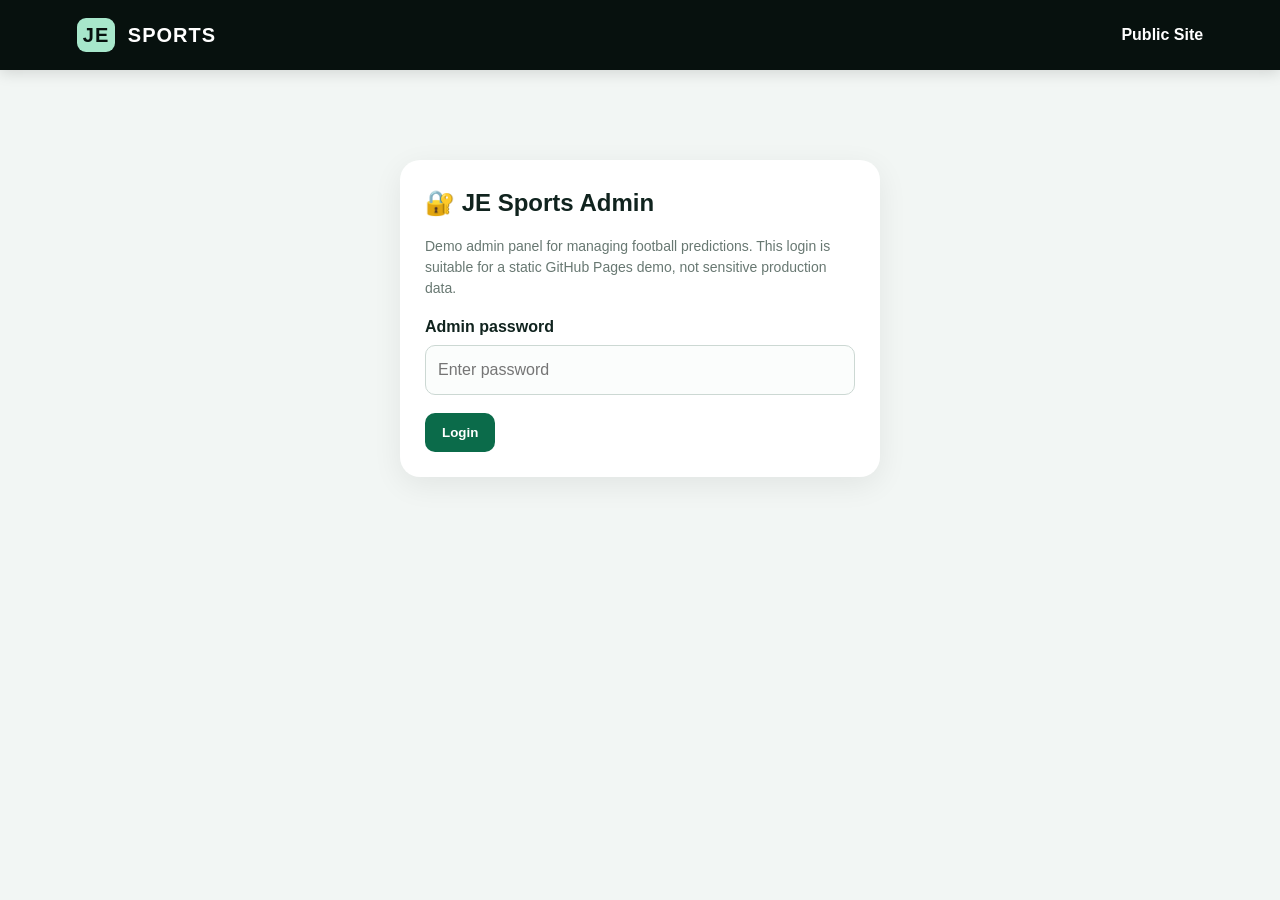
==== admin.html @ 59e1501a "Add files via upload" ====
<!DOCTYPE html>
<html lang="en">
<head>
<meta charset="UTF-8"><meta name="viewport" content="width=device-width,initial-scale=1.0">
<title>JE Sports | Admin</title><link rel="stylesheet" href="style.css">
</head>
<body>
<header class="topbar"><div class="brand"><span>JE</span> SPORTS</div><nav><a href="index.html">Public Site</a></nav></header>
<main class="admin-shell">
<section id="loginBox" class="admin-card login">
<h2>🔐 JE Sports Admin</h2>
<p class="muted">Demo admin panel for managing football predictions. This login is suitable for a static GitHub Pages demo, not sensitive production data.</p>
<div class="field" style="margin-top:16px"><label>Admin password</label><input id="password" type="password" placeholder="Enter password"></div>
<div class="actions"><button class="button save" onclick="login()">Login</button></div>
<p id="loginStatus" class="muted"></p>
</section>

<section id="dashboard" hidden>
<div class="admin-card">
<h2>Prediction Manager</h2>
<p class="muted">Add predictions that will appear on the public JE Sports page in this same browser.</p>
<form id="predictionForm">
<input id="editId" type="hidden">
<div class="form-grid">
<div class="field"><label>League</label><select id="league"><option>Premier League</option><option>La Liga</option><option>Serie A</option><option>Bundesliga</option><option>Ligue 1</option><option>Champions League</option><option>Other</option></select></div>
<div class="field"><label>Confidence (%)</label><input id="confidence" type="number" min="1" max="99" required></div>
<div class="field"><label>Home team</label><input id="home" required></div>
<div class="field"><label>Away team</label><input id="away" required></div>
<div class="field"><label>Prediction</label><input id="pick" placeholder="Example: Home win" required></div>
<div class="field"><label>Markets / tags</label><input id="markets" placeholder="Example: 1, Over 1.5, BTTS"></div>
<div class="field full"><label>Match analysis</label><textarea id="analysis" placeholder="Short explanation for your prediction"></textarea></div>
</div>
<div class="actions"><button class="button save" type="submit">Save prediction</button><button class="button secondary" type="button" onclick="resetForm()">Clear</button><button class="button secondary" type="button" onclick="logout()">Logout</button></div>
<p id="saveStatus" class="status" hidden></p>
</form>
</div>

<div class="admin-card">
<h2>Published predictions</h2>
<div class="table-wrap"><table class="admin-table"><thead><tr><th>Match</th><th>Pick</th><th>Confidence</th><th>ID</th><th>Actions</th></tr></thead><tbody id="predictionTable"></tbody></table></div>
</div>

<div class="admin-card">
<h2>🆔 Prediction IDs</h2>
<p class="muted">These are internal/content IDs for sharing an analysis post. They are not betting or wagering codes.</p>
</div>
</section>
</main>
<script src="admin.js"></script>
</body>
</html>
---- style.css ----
*{box-sizing:border-box;margin:0;padding:0}body{font-family:Arial,sans-serif;background:#f2f6f4;color:#10231e;line-height:1.5}.topbar{position:sticky;top:0;z-index:10;background:#07110e;color:#fff;display:flex;align-items:center;justify-content:space-between;padding:18px 6%;box-shadow:0 3px 14px #0002}.brand{font-weight:800;letter-spacing:1px;font-size:20px}.brand span{display:inline-grid;place-items:center;background:#a7e7cb;color:#07110e;border-radius:9px;padding:2px 6px;margin-right:6px}.topbar nav{display:flex;gap:22px}.topbar a{color:#fff;text-decoration:none;font-weight:600}.admin-link{border:1px solid #9edfc4;padding:7px 12px;border-radius:9px}.menu{display:none;background:none;border:0;color:#fff;font-size:26px}.hero{max-width:1100px;margin:auto;padding:80px 6%;display:flex;align-items:center;justify-content:space-between}.eyebrow{font-size:13px;letter-spacing:2px;font-weight:800;color:#568a78;margin-bottom:10px}.hero h1{font-size:clamp(42px,8vw,78px);line-height:1.02}.hero h1 strong{color:#23845f}.hero-text{max-width:600px;margin:22px 0;font-size:18px;color:#597068}.hero-ball{font-size:150px}.hero-buttons{display:flex;gap:12px;flex-wrap:wrap}.btn{display:inline-block;text-decoration:none;padding:13px 20px;border-radius:12px;font-weight:800}.primary{background:#0b6b4a;color:white}.ghost{border:2px solid #0b6b4a;color:#0b6b4a}.ticker{background:#dff4eb;padding:12px 6%;display:flex;justify-content:space-between;gap:15px;font-size:14px}.section{max-width:1100px;margin:auto;padding:65px 6%}.section.dark{background:#07110e;color:#fff;max-width:none}.section-head{display:flex;justify-content:space-between;align-items:end;margin-bottom:25px}.section h2{font-size:36px}.date{color:#678076}.cards{display:grid;grid-template-columns:repeat(3,1fr);gap:20px}.match-card{background:#fff;border-radius:22px;padding:26px;box-shadow:0 8px 30px #0a3b2812}.league{color:#668077;margin-bottom:28px}.teams{display:flex;justify-content:space-between;gap:10px;align-items:center;font-size:21px}.teams span{color:#899791;font-size:14px}.pick{background:#e5f6ee;border-radius:18px;padding:18px;margin:24px 0}.pick small{display:block;color:#578474;margin-bottom:5px}.pick strong{display:block;font-size:22px}.pick em{display:block;font-style:normal;color:#5f8276;margin-top:6px}.markets{display:flex;gap:8px;flex-wrap:wrap}.markets span{background:#edf2f0;padding:7px 12px;border-radius:10px;font-size:13px}.empty{background:#fff;padding:25px;border-radius:16px;color:#65746f}.league-grid{display:grid;grid-template-columns:repeat(3,1fr);gap:15px;margin-top:25px}.league-grid div{background:#fff;padding:20px;border-radius:15px;box-shadow:0 5px 18px #0000000a}.news-grid{display:grid;grid-template-columns:1fr 1fr;gap:20px;margin-top:25px}.news-grid article{background:#fff;padding:25px;border-radius:18px}.news-grid span{font-size:12px;font-weight:800;color:#568a78}.news-grid h3{margin:8px 0}.news-grid p{color:#62726c}footer{background:#07110e;color:#c8d8d2;padding:35px 6%;text-align:center}footer p{margin:8px 0}.admin-shell{max-width:1000px;margin:auto;padding:40px 6%}.admin-card{background:#fff;border-radius:20px;padding:25px;box-shadow:0 8px 30px #00000012;margin-bottom:20px}.admin-card h2{margin-bottom:15px}.form-grid{display:grid;grid-template-columns:1fr 1fr;gap:14px}.field{display:flex;flex-direction:column;gap:6px}.field.full{grid-column:1/-1}.field label{font-weight:700}.field input,.field select,.field textarea{font:inherit;border:1px solid #ccd8d3;border-radius:10px;padding:12px;background:#fbfdfc}.field textarea{min-height:90px;resize:vertical}.actions{display:flex;gap:10px;flex-wrap:wrap;margin-top:18px}.button{border:0;border-radius:10px;padding:12px 17px;font-weight:800;cursor:pointer}.save{background:#0b6b4a;color:#fff}.secondary{background:#e8efec;color:#15352b}.danger{background:#f3d8d8;color:#8a1f1f}.status{padding:10px;border-radius:10px;background:#e8f7ef;color:#1f6b4d;margin-top:12px}.login{max-width:480px;margin:50px auto}.muted{color:#687872;font-size:14px}.table-wrap{overflow:auto}.admin-table{width:100%;border-collapse:collapse}.admin-table th,.admin-table td{padding:12px;border-bottom:1px solid #e5ece9;text-align:left}.admin-table button{margin-right:5px}.id-badge{font-family:monospace;background:#edf2f0;padding:4px 7px;border-radius:6px}@media(max-width:760px){.topbar nav{display:none;position:absolute;top:66px;left:0;right:0;background:#07110e;padding:18px 6%;flex-direction:column}.topbar nav.open{display:flex}.menu{display:block}.hero{padding-top:55px}.hero-ball{font-size:90px}.cards,.league-grid,.news-grid,.form-grid{grid-template-columns:1fr}.section-head{align-items:start;flex-direction:column;gap:8px}.field.full{grid-column:auto}}
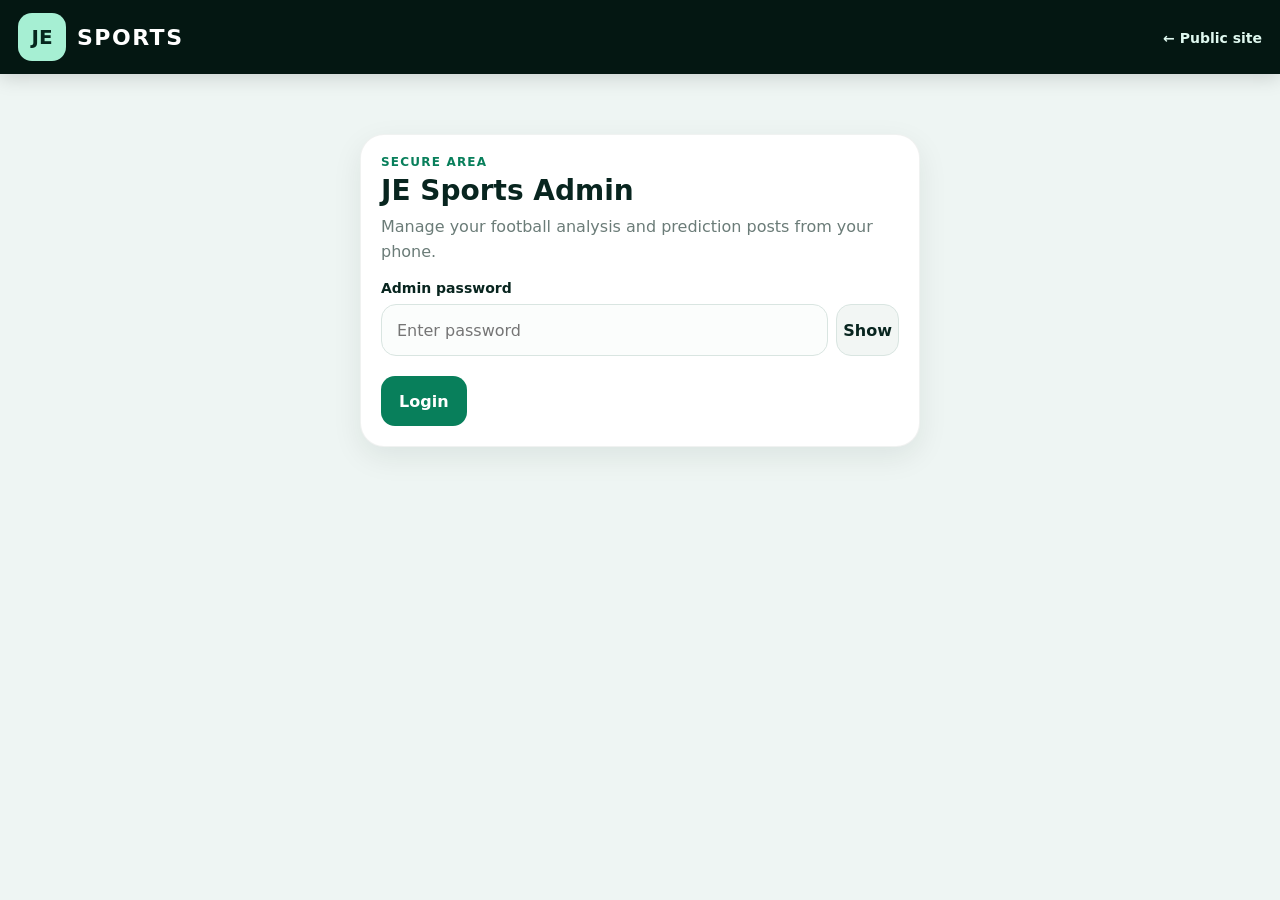
==== commit 6178dfd2: "Add files via upload" ====
--- a/admin.html
+++ b/admin.html
@@ -1,51 +1,128 @@
 <!DOCTYPE html>
 <html lang="en">
 <head>
-<meta charset="UTF-8"><meta name="viewport" content="width=device-width,initial-scale=1.0">
-<title>JE Sports | Admin</title><link rel="stylesheet" href="style.css">
+<meta charset="UTF-8">
+<meta name="viewport" content="width=device-width, initial-scale=1, viewport-fit=cover">
+<meta name="theme-color" content="#041712">
+<title>JE Sports | Admin</title>
+<link rel="stylesheet" href="style.css?v=3">
 </head>
 <body>
-<header class="topbar"><div class="brand"><span>JE</span> SPORTS</div><nav><a href="index.html">Public Site</a></nav></header>
+<header class="topbar">
+  <div class="brand"><span>JE</span> SPORTS</div>
+  <nav><a href="index.html">← Public site</a></nav>
+</header>
+
 <main class="admin-shell">
-<section id="loginBox" class="admin-card login">
-<h2>🔐 JE Sports Admin</h2>
-<p class="muted">Demo admin panel for managing football predictions. This login is suitable for a static GitHub Pages demo, not sensitive production data.</p>
-<div class="field" style="margin-top:16px"><label>Admin password</label><input id="password" type="password" placeholder="Enter password"></div>
-<div class="actions"><button class="button save" onclick="login()">Login</button></div>
-<p id="loginStatus" class="muted"></p>
-</section>
+  <section id="loginBox" class="admin-card login">
+    <p class="eyebrow">SECURE AREA</p>
+    <h2>JE Sports Admin</h2>
+    <p class="muted">Manage your football analysis and prediction posts from your phone.</p>
+    <div class="field">
+      <label for="password">Admin password</label>
+      <div class="password-row">
+        <input id="password" type="password" placeholder="Enter password" autocomplete="off">
+        <button class="icon-btn" type="button" id="togglePassword" aria-label="Show password">Show</button>
+      </div>
+    </div>
+    <div class="actions">
+      <button class="button save" type="button" id="loginButton">Login</button>
+    </div>
+    <p id="loginStatus" class="status hidden"></p>
+  </section>
 
-<section id="dashboard" hidden>
-<div class="admin-card">
-<h2>Prediction Manager</h2>
-<p class="muted">Add predictions that will appear on the public JE Sports page in this same browser.</p>
-<form id="predictionForm">
-<input id="editId" type="hidden">
-<div class="form-grid">
-<div class="field"><label>League</label><select id="league"><option>Premier League</option><option>La Liga</option><option>Serie A</option><option>Bundesliga</option><option>Ligue 1</option><option>Champions League</option><option>Other</option></select></div>
-<div class="field"><label>Confidence (%)</label><input id="confidence" type="number" min="1" max="99" required></div>
-<div class="field"><label>Home team</label><input id="home" required></div>
-<div class="field"><label>Away team</label><input id="away" required></div>
-<div class="field"><label>Prediction</label><input id="pick" placeholder="Example: Home win" required></div>
-<div class="field"><label>Markets / tags</label><input id="markets" placeholder="Example: 1, Over 1.5, BTTS"></div>
-<div class="field full"><label>Match analysis</label><textarea id="analysis" placeholder="Short explanation for your prediction"></textarea></div>
-</div>
-<div class="actions"><button class="button save" type="submit">Save prediction</button><button class="button secondary" type="button" onclick="resetForm()">Clear</button><button class="button secondary" type="button" onclick="logout()">Logout</button></div>
-<p id="saveStatus" class="status" hidden></p>
-</form>
-</div>
+  <section id="dashboard" hidden>
+    <div class="admin-card">
+      <div class="section-title">
+        <div>
+          <p class="eyebrow">DASHBOARD</p>
+          <h2 id="formTitle">Add prediction</h2>
+          <p class="muted">Fill in the match details, then tap Save prediction.</p>
+        </div>
+      </div>
 
-<div class="admin-card">
-<h2>Published predictions</h2>
-<div class="table-wrap"><table class="admin-table"><thead><tr><th>Match</th><th>Pick</th><th>Confidence</th><th>ID</th><th>Actions</th></tr></thead><tbody id="predictionTable"></tbody></table></div>
-</div>
+      <div class="stats">
+        <div class="stat"><strong id="totalCount">0</strong><span>Total posts</span></div>
+        <div class="stat"><strong id="leagueCount">0</strong><span>Leagues</span></div>
+        <div class="stat"><strong id="avgConfidence">0%</strong><span>Avg. confidence</span></div>
+      </div>
 
-<div class="admin-card">
-<h2>🆔 Prediction IDs</h2>
-<p class="muted">These are internal/content IDs for sharing an analysis post. They are not betting or wagering codes.</p>
-</div>
-</section>
+      <form id="predictionForm">
+        <input id="editId" type="hidden">
+
+        <div class="form-grid">
+          <div class="field">
+            <label for="league">League</label>
+            <select id="league">
+              <option>Premier League</option><option>La Liga</option><option>Serie A</option>
+              <option>Bundesliga</option><option>Ligue 1</option><option>Champions League</option><option>Other</option>
+            </select>
+          </div>
+
+          <div class="field">
+            <label for="confidence">Confidence (%)</label>
+            <input id="confidence" type="number" min="1" max="99" inputmode="numeric" placeholder="e.g. 78" required>
+          </div>
+
+          <div class="field">
+            <label for="home">Home team</label>
+            <input id="home" autocomplete="off" placeholder="e.g. Arsenal" required>
+          </div>
+
+          <div class="field">
+            <label for="away">Away team</label>
+            <input id="away" autocomplete="off" placeholder="e.g. Newcastle" required>
+          </div>
+
+          <div class="field">
+            <label for="pick">Prediction</label>
+            <input id="pick" autocomplete="off" placeholder="e.g. Home win" required>
+          </div>
+
+          <div class="field">
+            <label for="markets">Markets / tags</label>
+            <input id="markets" autocomplete="off" placeholder="e.g. Match result, goals">
+          </div>
+
+          <div class="field full">
+            <label for="analysis">Match analysis</label>
+            <textarea id="analysis" placeholder="Write a short reason for your football prediction..."></textarea>
+          </div>
+        </div>
+
+        <div class="actions">
+          <button class="button save" id="saveButton" type="submit">Save prediction</button>
+          <button class="button secondary" type="button" id="clearButton">Clear</button>
+          <button class="button secondary" type="button" id="logoutButton">Logout</button>
+        </div>
+        <p id="saveStatus" class="status hidden"></p>
+      </form>
+    </div>
+
+    <div class="admin-card">
+      <div class="section-title">
+        <div>
+          <p class="eyebrow">CONTENT</p>
+          <h2>Published predictions</h2>
+        </div>
+      </div>
+      <div class="table-wrap">
+        <table class="admin-table">
+          <thead><tr><th>Match</th><th>Pick</th><th>Confidence</th><th>ID</th><th>Actions</th></tr></thead>
+          <tbody id="predictionTable"></tbody>
+        </table>
+      </div>
+      <p id="emptyPredictions" class="empty hidden">No predictions yet. Add your first one above.</p>
+    </div>
+
+    <div class="admin-card">
+      <p class="eyebrow">IMPORTANT</p>
+      <h2>Prediction IDs</h2>
+      <p class="note">Prediction IDs are content IDs for sharing your football analysis posts. They are not betting or wagering codes.</p>
+      <p class="muted" style="margin-top:12px">This GitHub Pages version stores data in the browser, so changes are local to this device/browser. A real multi-user admin system needs a secure backend.</p>
+    </div>
+  </section>
 </main>
-<script src="admin.js"></script>
+<script src="admin.js?v=3"></script>
 </body>
-</html>+</html>
--- a/style.css
+++ b/style.css
@@ -1 +1,96 @@
-*{box-sizing:border-box;margin:0;padding:0}body{font-family:Arial,sans-serif;background:#f2f6f4;color:#10231e;line-height:1.5}.topbar{position:sticky;top:0;z-index:10;background:#07110e;color:#fff;display:flex;align-items:center;justify-content:space-between;padding:18px 6%;box-shadow:0 3px 14px #0002}.brand{font-weight:800;letter-spacing:1px;font-size:20px}.brand span{display:inline-grid;place-items:center;background:#a7e7cb;color:#07110e;border-radius:9px;padding:2px 6px;margin-right:6px}.topbar nav{display:flex;gap:22px}.topbar a{color:#fff;text-decoration:none;font-weight:600}.admin-link{border:1px solid #9edfc4;padding:7px 12px;border-radius:9px}.menu{display:none;background:none;border:0;color:#fff;font-size:26px}.hero{max-width:1100px;margin:auto;padding:80px 6%;display:flex;align-items:center;justify-content:space-between}.eyebrow{font-size:13px;letter-spacing:2px;font-weight:800;color:#568a78;margin-bottom:10px}.hero h1{font-size:clamp(42px,8vw,78px);line-height:1.02}.hero h1 strong{color:#23845f}.hero-text{max-width:600px;margin:22px 0;font-size:18px;color:#597068}.hero-ball{font-size:150px}.hero-buttons{display:flex;gap:12px;flex-wrap:wrap}.btn{display:inline-block;text-decoration:none;padding:13px 20px;border-radius:12px;font-weight:800}.primary{background:#0b6b4a;color:white}.ghost{border:2px solid #0b6b4a;color:#0b6b4a}.ticker{background:#dff4eb;padding:12px 6%;display:flex;justify-content:space-between;gap:15px;font-size:14px}.section{max-width:1100px;margin:auto;padding:65px 6%}.section.dark{background:#07110e;color:#fff;max-width:none}.section-head{display:flex;justify-content:space-between;align-items:end;margin-bottom:25px}.section h2{font-size:36px}.date{color:#678076}.cards{display:grid;grid-template-columns:repeat(3,1fr);gap:20px}.match-card{background:#fff;border-radius:22px;padding:26px;box-shadow:0 8px 30px #0a3b2812}.league{color:#668077;margin-bottom:28px}.teams{display:flex;justify-content:space-between;gap:10px;align-items:center;font-size:21px}.teams span{color:#899791;font-size:14px}.pick{background:#e5f6ee;border-radius:18px;padding:18px;margin:24px 0}.pick small{display:block;color:#578474;margin-bottom:5px}.pick strong{display:block;font-size:22px}.pick em{display:block;font-style:normal;color:#5f8276;margin-top:6px}.markets{display:flex;gap:8px;flex-wrap:wrap}.markets span{background:#edf2f0;padding:7px 12px;border-radius:10px;font-size:13px}.empty{background:#fff;padding:25px;border-radius:16px;color:#65746f}.league-grid{display:grid;grid-template-columns:repeat(3,1fr);gap:15px;margin-top:25px}.league-grid div{background:#fff;padding:20px;border-radius:15px;box-shadow:0 5px 18px #0000000a}.news-grid{display:grid;grid-template-columns:1fr 1fr;gap:20px;margin-top:25px}.news-grid article{background:#fff;padding:25px;border-radius:18px}.news-grid span{font-size:12px;font-weight:800;color:#568a78}.news-grid h3{margin:8px 0}.news-grid p{color:#62726c}footer{background:#07110e;color:#c8d8d2;padding:35px 6%;text-align:center}footer p{margin:8px 0}.admin-shell{max-width:1000px;margin:auto;padding:40px 6%}.admin-card{background:#fff;border-radius:20px;padding:25px;box-shadow:0 8px 30px #00000012;margin-bottom:20px}.admin-card h2{margin-bottom:15px}.form-grid{display:grid;grid-template-columns:1fr 1fr;gap:14px}.field{display:flex;flex-direction:column;gap:6px}.field.full{grid-column:1/-1}.field label{font-weight:700}.field input,.field select,.field textarea{font:inherit;border:1px solid #ccd8d3;border-radius:10px;padding:12px;background:#fbfdfc}.field textarea{min-height:90px;resize:vertical}.actions{display:flex;gap:10px;flex-wrap:wrap;margin-top:18px}.button{border:0;border-radius:10px;padding:12px 17px;font-weight:800;cursor:pointer}.save{background:#0b6b4a;color:#fff}.secondary{background:#e8efec;color:#15352b}.danger{background:#f3d8d8;color:#8a1f1f}.status{padding:10px;border-radius:10px;background:#e8f7ef;color:#1f6b4d;margin-top:12px}.login{max-width:480px;margin:50px auto}.muted{color:#687872;font-size:14px}.table-wrap{overflow:auto}.admin-table{width:100%;border-collapse:collapse}.admin-table th,.admin-table td{padding:12px;border-bottom:1px solid #e5ece9;text-align:left}.admin-table button{margin-right:5px}.id-badge{font-family:monospace;background:#edf2f0;padding:4px 7px;border-radius:6px}@media(max-width:760px){.topbar nav{display:none;position:absolute;top:66px;left:0;right:0;background:#07110e;padding:18px 6%;flex-direction:column}.topbar nav.open{display:flex}.menu{display:block}.hero{padding-top:55px}.hero-ball{font-size:90px}.cards,.league-grid,.news-grid,.form-grid{grid-template-columns:1fr}.section-head{align-items:start;flex-direction:column;gap:8px}.field.full{grid-column:auto}}+
+*{box-sizing:border-box}
+:root{
+  --bg:#eef5f3;--card:#fff;--ink:#08251f;--muted:#6b7c78;
+  --line:#d9e5e1;--accent:#087f5b;--accent2:#0a684d;--soft:#e5f3ee;
+  --danger:#b42318;--danger-bg:#fff1f0;--shadow:0 10px 30px rgba(8,37,31,.08);
+}
+html{scroll-behavior:smooth}
+body{margin:0;background:var(--bg);color:var(--ink);font-family:Inter,system-ui,-apple-system,BlinkMacSystemFont,"Segoe UI",sans-serif}
+button,input,select,textarea{font:inherit}
+button{cursor:pointer}
+.topbar{position:sticky;top:0;z-index:20;background:#041712;color:#fff;min-height:74px;padding:12px 18px;display:flex;align-items:center;justify-content:space-between;box-shadow:0 4px 18px rgba(0,0,0,.15)}
+.brand{display:flex;align-items:center;gap:11px;font-weight:800;letter-spacing:1.5px;font-size:22px}
+.brand span{width:48px;height:48px;border-radius:14px;background:#a6efd3;color:#06251d;display:grid;place-items:center;font-size:20px;letter-spacing:0}
+.topbar nav a{color:#dff8ef;text-decoration:none;font-weight:700;font-size:14px}
+.admin-shell{width:min(1100px,100%);margin:0 auto;padding:18px 14px 50px}
+.admin-card{background:var(--card);border:1px solid rgba(8,37,31,.06);border-radius:24px;padding:20px;margin:14px 0;box-shadow:var(--shadow)}
+.login{max-width:560px;margin:42px auto}
+h1,h2,h3,p{margin-top:0}
+h2{font-size:28px;line-height:1.1;margin-bottom:8px}
+.muted{color:var(--muted);line-height:1.55}
+.eyebrow{font-size:12px;font-weight:900;letter-spacing:1.2px;color:var(--accent);margin-bottom:7px}
+.field{margin-top:16px}
+.field label{display:block;font-size:14px;font-weight:800;margin-bottom:8px}
+input,select,textarea{width:100%;border:1.5px solid var(--line);background:#fbfdfc;color:var(--ink);border-radius:15px;padding:14px 15px;outline:none;transition:.15s}
+input,select{min-height:52px}
+textarea{min-height:128px;resize:vertical;line-height:1.5}
+input:focus,select:focus,textarea:focus{border-color:var(--accent);box-shadow:0 0 0 4px rgba(8,127,91,.10);background:#fff}
+.password-row{display:flex;gap:8px}
+.password-row input{flex:1}
+.icon-btn{min-width:52px;border:1px solid var(--line);border-radius:15px;background:#f2f6f4;color:var(--ink);font-weight:800}
+.form-grid{display:grid;grid-template-columns:1fr 1fr;gap:2px 16px}
+.full{grid-column:1/-1}
+.actions{display:flex;gap:10px;flex-wrap:wrap;margin-top:20px}
+.button{border:0;border-radius:14px;padding:14px 18px;font-weight:900;min-height:50px}
+.save{background:var(--accent);color:#fff}
+.save:hover{background:var(--accent2)}
+.secondary{background:#e9efed;color:var(--ink)}
+.danger{background:var(--danger-bg);color:var(--danger)}
+.button:active{transform:translateY(1px)}
+.status{margin:14px 0 0;padding:11px 13px;border-radius:12px;background:var(--soft);color:var(--accent2);font-weight:700}
+.stats{display:grid;grid-template-columns:repeat(3,1fr);gap:12px;margin:16px 0}
+.stat{background:#f5faf8;border:1px solid var(--line);border-radius:18px;padding:15px}
+.stat strong{display:block;font-size:25px}
+.stat span{font-size:12px;color:var(--muted);font-weight:700}
+.section-title{display:flex;align-items:flex-start;justify-content:space-between;gap:12px}
+.table-wrap{overflow-x:auto}
+.admin-table{width:100%;border-collapse:collapse;min-width:650px}
+.admin-table th,.admin-table td{text-align:left;padding:14px 10px;border-bottom:1px solid #e7eeeb;vertical-align:middle}
+.admin-table th{font-size:12px;text-transform:uppercase;letter-spacing:.7px;color:var(--muted)}
+.match-name{font-weight:850}
+.pick{font-weight:800;color:var(--accent2)}
+.confidence{font-weight:900}
+.id-pill{display:inline-block;background:#eef5f3;border:1px solid var(--line);border-radius:999px;padding:7px 9px;font-size:12px;font-weight:800}
+.row-actions{display:flex;gap:7px}
+.small-btn{border:0;border-radius:10px;padding:9px 11px;font-weight:800}
+.empty{text-align:center;padding:30px;color:var(--muted)}
+.note{background:#f5faf8;border-left:4px solid var(--accent);padding:13px 14px;border-radius:12px;line-height:1.5}
+.hidden{display:none!important}
+@media(max-width:700px){
+  .topbar{min-height:66px;padding:9px 13px}
+  .brand{font-size:18px;gap:8px}
+  .brand span{width:42px;height:42px;border-radius:12px;font-size:17px}
+  .topbar nav a{font-size:12px}
+  .admin-shell{padding:10px 10px 36px}
+  .admin-card{border-radius:20px;padding:16px;margin:10px 0}
+  h2{font-size:23px}
+  .form-grid{grid-template-columns:1fr;gap:0}
+  .full{grid-column:auto}
+  .actions{display:grid;grid-template-columns:1fr 1fr}
+  .actions .save{grid-column:1/-1}
+  .actions .button{width:100%}
+  .login .actions{grid-template-columns:1fr}
+  .login .actions .save{grid-column:auto}
+  .stats{grid-template-columns:repeat(3,1fr);gap:7px}
+  .stat{padding:11px 8px;border-radius:14px}
+  .stat strong{font-size:20px}
+  .stat span{font-size:10px}
+  .table-wrap{overflow:visible}
+  .admin-table,.admin-table tbody,.admin-table tr,.admin-table td{display:block;width:100%;min-width:0}
+  .admin-table thead{display:none}
+  .admin-table tr{border:1px solid var(--line);border-radius:17px;padding:10px;margin-bottom:10px;background:#fbfdfc}
+  .admin-table td{border:0;padding:7px 3px}
+  .admin-table td:before{content:attr(data-label);display:block;font-size:10px;text-transform:uppercase;letter-spacing:.7px;color:var(--muted);font-weight:900;margin-bottom:2px}
+  .row-actions{display:grid;grid-template-columns:1fr 1fr}
+  .small-btn{width:100%;padding:11px}
+}
+
+.hero{padding:45px 8%;background:#041712;color:#fff;display:flex;justify-content:space-between;align-items:center;min-height:330px}
+.hero h1{font-size:clamp(38px,7vw,70px);margin:0 0 15px}.hero strong{color:#a6efd3}.hero-text{max-width:620px;color:#c8d8d3;font-size:17px;line-height:1.6}.hero-ball{font-size:110px}
+.hero-buttons{display:flex;gap:10px;margin-top:20px}.btn{padding:13px 18px;border-radius:13px;text-decoration:none;font-weight:900}.primary{background:#a6efd3;color:#06251d}.ghost{border:1px solid #6e9589;color:#fff}
+.ticker{padding:12px 8%;display:flex;justify-content:space-between;background:#dff3ec;color:#084e3b;font-weight:800;font-size:13px}
+.section{width:min(1100px,92%);margin:38px auto}.section-head{display:flex;justify-content:space-between;gap:20px;align-items:end}.cards,.league-grid,.news-grid{display:grid;grid-template-columns:repeat(3,1fr);gap:15px}.prediction-card,.league-grid div,.news-grid article{background:#fff;border:1px solid #d9e5e1;border-radius:20px;padding:20px;box-shadow:var(--shadow)}.prediction-card h3{font-size:20px}.prediction-card h3 small{color:#82918d}.pick{font-weight:900;color:#087f5b}.confidence{display:inline-block;background:#e5f3ee;color:#0a684d;padding:7px 10px;border-radius:999px;font-weight:900;margin-bottom:10px}.prediction-card p{line-height:1.55;color:#596b66}.league-grid div{font-weight:800}.news-grid article span{font-size:11px;font-weight:900;color:#087f5b}.news-grid article p{color:#667773;line-height:1.55}
+.empty{color:#6b7c78}.menu{display:none}
+@media(max-width:700px){.hero{padding:35px 6%;min-height:360px}.hero-ball{font-size:60px}.ticker{padding:10px 6%;display:block}.ticker span{display:block;margin:4px 0}.section{width:88%;margin:28px auto}.cards,.league-grid,.news-grid{grid-template-columns:1fr}.menu{display:block;background:transparent;color:#fff;border:0;font-size:25px}.topbar nav{display:none}.topbar nav.open{display:block;position:absolute;top:66px;left:0;right:0;background:#041712;padding:16px}.section-head{display:block}}
+footer{padding:35px 8%;background:#041712;color:#c8d8d3}.brand{color:#fff}footer p{margin:12px 0}
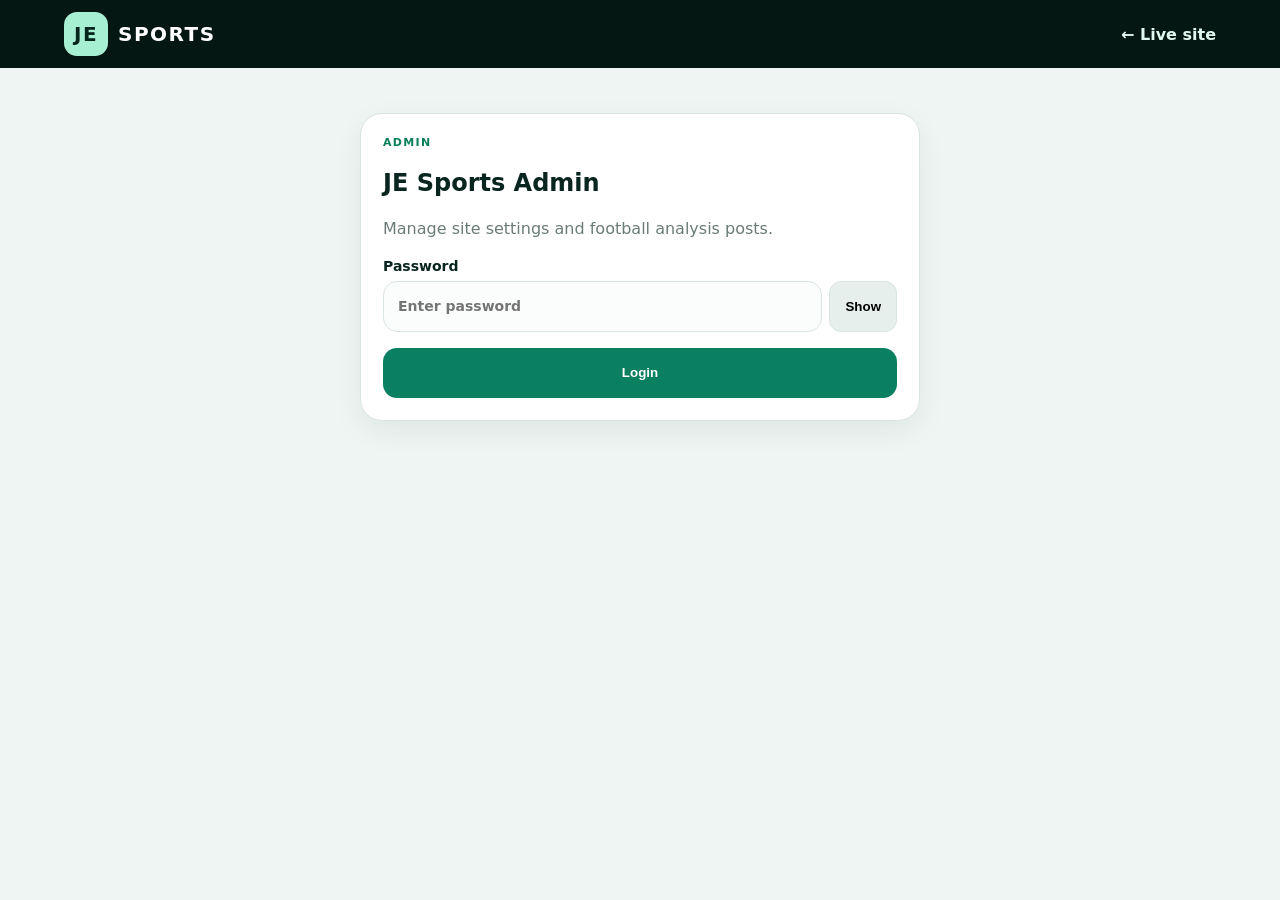
==== commit 77a034e1: "Add files via upload" ====
--- a/admin.html
+++ b/admin.html
@@ -1,128 +1,35 @@
-<!DOCTYPE html>
+<!doctype html>
 <html lang="en">
 <head>
-<meta charset="UTF-8">
-<meta name="viewport" content="width=device-width, initial-scale=1, viewport-fit=cover">
-<meta name="theme-color" content="#041712">
-<title>JE Sports | Admin</title>
-<link rel="stylesheet" href="style.css?v=3">
+<meta charset="utf-8"><meta name="viewport" content="width=device-width,initial-scale=1,viewport-fit=cover">
+<meta name="theme-color" content="#041712"><title>JE Sports — Admin</title>
+<link rel="stylesheet" href="style.css?v=4">
 </head>
 <body>
-<header class="topbar">
-  <div class="brand"><span>JE</span> SPORTS</div>
-  <nav><a href="index.html">← Public site</a></nav>
-</header>
+<header class="topbar"><a class="brand" href="index.html"><span>JE</span> SPORTS</a><nav><a href="index.html">← Live site</a></nav></header>
+<main class="admin-shell">
+<section id="loginBox" class="card login"><p class="eyebrow">ADMIN</p><h1>JE Sports Admin</h1><p class="muted">Manage site settings and football analysis posts.</p>
+<label>Password<div class="pass"><input id="password" type="password" placeholder="Enter password"><button onclick="togglePass()">Show</button></div></label>
+<button class="btn primary full" onclick="login()">Login</button><p id="loginMsg" class="msg" hidden></p></section>
 
-<main class="admin-shell">
-  <section id="loginBox" class="admin-card login">
-    <p class="eyebrow">SECURE AREA</p>
-    <h2>JE Sports Admin</h2>
-    <p class="muted">Manage your football analysis and prediction posts from your phone.</p>
-    <div class="field">
-      <label for="password">Admin password</label>
-      <div class="password-row">
-        <input id="password" type="password" placeholder="Enter password" autocomplete="off">
-        <button class="icon-btn" type="button" id="togglePassword" aria-label="Show password">Show</button>
-      </div>
-    </div>
-    <div class="actions">
-      <button class="button save" type="button" id="loginButton">Login</button>
-    </div>
-    <p id="loginStatus" class="status hidden"></p>
-  </section>
+<section id="dashboard" hidden>
+<div class="card"><p class="eyebrow">LIVE DATA</p><h2>Football data settings</h2>
+<p class="note">For real-time scores, use a legitimate football-data API and keep its API key private. This static site can call an API from the browser only when that provider permits it (CORS).</p>
+<label>Live matches API URL<input id="apiUrl" placeholder="https://example.com/football/live"></label>
+<label>API key (optional)<input id="apiKey" type="password" placeholder="Paste your API key"></label>
+<button class="btn primary" onclick="saveSettings()">Save settings</button>
+<p id="settingsMsg" class="msg" hidden></p></div>
 
-  <section id="dashboard" hidden>
-    <div class="admin-card">
-      <div class="section-title">
-        <div>
-          <p class="eyebrow">DASHBOARD</p>
-          <h2 id="formTitle">Add prediction</h2>
-          <p class="muted">Fill in the match details, then tap Save prediction.</p>
-        </div>
-      </div>
+<div class="card"><p class="eyebrow">CONTENT</p><h2>Add football analysis</h2>
+<div class="two"><label>Home team<input id="home"></label><label>Away team<input id="away"></label></div>
+<div class="two"><label>Prediction<input id="pick" placeholder="e.g. Home win / Draw"></label><label>Confidence %<input id="confidence" type="number" min="1" max="99"></label></div>
+<label>Analysis<textarea id="analysis" placeholder="Explain the football factors behind the prediction."></textarea></label>
+<button class="btn primary" onclick="savePost()">Save analysis</button>
+<button class="btn secondary" onclick="clearPost()">Clear</button>
+</div>
 
-      <div class="stats">
-        <div class="stat"><strong id="totalCount">0</strong><span>Total posts</span></div>
-        <div class="stat"><strong id="leagueCount">0</strong><span>Leagues</span></div>
-        <div class="stat"><strong id="avgConfidence">0%</strong><span>Avg. confidence</span></div>
-      </div>
-
-      <form id="predictionForm">
-        <input id="editId" type="hidden">
-
-        <div class="form-grid">
-          <div class="field">
-            <label for="league">League</label>
-            <select id="league">
-              <option>Premier League</option><option>La Liga</option><option>Serie A</option>
-              <option>Bundesliga</option><option>Ligue 1</option><option>Champions League</option><option>Other</option>
-            </select>
-          </div>
-
-          <div class="field">
-            <label for="confidence">Confidence (%)</label>
-            <input id="confidence" type="number" min="1" max="99" inputmode="numeric" placeholder="e.g. 78" required>
-          </div>
-
-          <div class="field">
-            <label for="home">Home team</label>
-            <input id="home" autocomplete="off" placeholder="e.g. Arsenal" required>
-          </div>
-
-          <div class="field">
-            <label for="away">Away team</label>
-            <input id="away" autocomplete="off" placeholder="e.g. Newcastle" required>
-          </div>
-
-          <div class="field">
-            <label for="pick">Prediction</label>
-            <input id="pick" autocomplete="off" placeholder="e.g. Home win" required>
-          </div>
-
-          <div class="field">
-            <label for="markets">Markets / tags</label>
-            <input id="markets" autocomplete="off" placeholder="e.g. Match result, goals">
-          </div>
-
-          <div class="field full">
-            <label for="analysis">Match analysis</label>
-            <textarea id="analysis" placeholder="Write a short reason for your football prediction..."></textarea>
-          </div>
-        </div>
-
-        <div class="actions">
-          <button class="button save" id="saveButton" type="submit">Save prediction</button>
-          <button class="button secondary" type="button" id="clearButton">Clear</button>
-          <button class="button secondary" type="button" id="logoutButton">Logout</button>
-        </div>
-        <p id="saveStatus" class="status hidden"></p>
-      </form>
-    </div>
-
-    <div class="admin-card">
-      <div class="section-title">
-        <div>
-          <p class="eyebrow">CONTENT</p>
-          <h2>Published predictions</h2>
-        </div>
-      </div>
-      <div class="table-wrap">
-        <table class="admin-table">
-          <thead><tr><th>Match</th><th>Pick</th><th>Confidence</th><th>ID</th><th>Actions</th></tr></thead>
-          <tbody id="predictionTable"></tbody>
-        </table>
-      </div>
-      <p id="emptyPredictions" class="empty hidden">No predictions yet. Add your first one above.</p>
-    </div>
-
-    <div class="admin-card">
-      <p class="eyebrow">IMPORTANT</p>
-      <h2>Prediction IDs</h2>
-      <p class="note">Prediction IDs are content IDs for sharing your football analysis posts. They are not betting or wagering codes.</p>
-      <p class="muted" style="margin-top:12px">This GitHub Pages version stores data in the browser, so changes are local to this device/browser. A real multi-user admin system needs a secure backend.</p>
-    </div>
-  </section>
+<div class="card"><p class="eyebrow">PUBLISHED</p><h2>Analysis posts</h2><div id="posts"></div></div>
+</section>
 </main>
-<script src="admin.js?v=3"></script>
-</body>
-</html>
+<script src="admin.js?v=4"></script>
+</body></html>
--- a/style.css
+++ b/style.css
@@ -1,96 +1,2 @@
-
-*{box-sizing:border-box}
-:root{
-  --bg:#eef5f3;--card:#fff;--ink:#08251f;--muted:#6b7c78;
-  --line:#d9e5e1;--accent:#087f5b;--accent2:#0a684d;--soft:#e5f3ee;
-  --danger:#b42318;--danger-bg:#fff1f0;--shadow:0 10px 30px rgba(8,37,31,.08);
-}
-html{scroll-behavior:smooth}
-body{margin:0;background:var(--bg);color:var(--ink);font-family:Inter,system-ui,-apple-system,BlinkMacSystemFont,"Segoe UI",sans-serif}
-button,input,select,textarea{font:inherit}
-button{cursor:pointer}
-.topbar{position:sticky;top:0;z-index:20;background:#041712;color:#fff;min-height:74px;padding:12px 18px;display:flex;align-items:center;justify-content:space-between;box-shadow:0 4px 18px rgba(0,0,0,.15)}
-.brand{display:flex;align-items:center;gap:11px;font-weight:800;letter-spacing:1.5px;font-size:22px}
-.brand span{width:48px;height:48px;border-radius:14px;background:#a6efd3;color:#06251d;display:grid;place-items:center;font-size:20px;letter-spacing:0}
-.topbar nav a{color:#dff8ef;text-decoration:none;font-weight:700;font-size:14px}
-.admin-shell{width:min(1100px,100%);margin:0 auto;padding:18px 14px 50px}
-.admin-card{background:var(--card);border:1px solid rgba(8,37,31,.06);border-radius:24px;padding:20px;margin:14px 0;box-shadow:var(--shadow)}
-.login{max-width:560px;margin:42px auto}
-h1,h2,h3,p{margin-top:0}
-h2{font-size:28px;line-height:1.1;margin-bottom:8px}
-.muted{color:var(--muted);line-height:1.55}
-.eyebrow{font-size:12px;font-weight:900;letter-spacing:1.2px;color:var(--accent);margin-bottom:7px}
-.field{margin-top:16px}
-.field label{display:block;font-size:14px;font-weight:800;margin-bottom:8px}
-input,select,textarea{width:100%;border:1.5px solid var(--line);background:#fbfdfc;color:var(--ink);border-radius:15px;padding:14px 15px;outline:none;transition:.15s}
-input,select{min-height:52px}
-textarea{min-height:128px;resize:vertical;line-height:1.5}
-input:focus,select:focus,textarea:focus{border-color:var(--accent);box-shadow:0 0 0 4px rgba(8,127,91,.10);background:#fff}
-.password-row{display:flex;gap:8px}
-.password-row input{flex:1}
-.icon-btn{min-width:52px;border:1px solid var(--line);border-radius:15px;background:#f2f6f4;color:var(--ink);font-weight:800}
-.form-grid{display:grid;grid-template-columns:1fr 1fr;gap:2px 16px}
-.full{grid-column:1/-1}
-.actions{display:flex;gap:10px;flex-wrap:wrap;margin-top:20px}
-.button{border:0;border-radius:14px;padding:14px 18px;font-weight:900;min-height:50px}
-.save{background:var(--accent);color:#fff}
-.save:hover{background:var(--accent2)}
-.secondary{background:#e9efed;color:var(--ink)}
-.danger{background:var(--danger-bg);color:var(--danger)}
-.button:active{transform:translateY(1px)}
-.status{margin:14px 0 0;padding:11px 13px;border-radius:12px;background:var(--soft);color:var(--accent2);font-weight:700}
-.stats{display:grid;grid-template-columns:repeat(3,1fr);gap:12px;margin:16px 0}
-.stat{background:#f5faf8;border:1px solid var(--line);border-radius:18px;padding:15px}
-.stat strong{display:block;font-size:25px}
-.stat span{font-size:12px;color:var(--muted);font-weight:700}
-.section-title{display:flex;align-items:flex-start;justify-content:space-between;gap:12px}
-.table-wrap{overflow-x:auto}
-.admin-table{width:100%;border-collapse:collapse;min-width:650px}
-.admin-table th,.admin-table td{text-align:left;padding:14px 10px;border-bottom:1px solid #e7eeeb;vertical-align:middle}
-.admin-table th{font-size:12px;text-transform:uppercase;letter-spacing:.7px;color:var(--muted)}
-.match-name{font-weight:850}
-.pick{font-weight:800;color:var(--accent2)}
-.confidence{font-weight:900}
-.id-pill{display:inline-block;background:#eef5f3;border:1px solid var(--line);border-radius:999px;padding:7px 9px;font-size:12px;font-weight:800}
-.row-actions{display:flex;gap:7px}
-.small-btn{border:0;border-radius:10px;padding:9px 11px;font-weight:800}
-.empty{text-align:center;padding:30px;color:var(--muted)}
-.note{background:#f5faf8;border-left:4px solid var(--accent);padding:13px 14px;border-radius:12px;line-height:1.5}
-.hidden{display:none!important}
-@media(max-width:700px){
-  .topbar{min-height:66px;padding:9px 13px}
-  .brand{font-size:18px;gap:8px}
-  .brand span{width:42px;height:42px;border-radius:12px;font-size:17px}
-  .topbar nav a{font-size:12px}
-  .admin-shell{padding:10px 10px 36px}
-  .admin-card{border-radius:20px;padding:16px;margin:10px 0}
-  h2{font-size:23px}
-  .form-grid{grid-template-columns:1fr;gap:0}
-  .full{grid-column:auto}
-  .actions{display:grid;grid-template-columns:1fr 1fr}
-  .actions .save{grid-column:1/-1}
-  .actions .button{width:100%}
-  .login .actions{grid-template-columns:1fr}
-  .login .actions .save{grid-column:auto}
-  .stats{grid-template-columns:repeat(3,1fr);gap:7px}
-  .stat{padding:11px 8px;border-radius:14px}
-  .stat strong{font-size:20px}
-  .stat span{font-size:10px}
-  .table-wrap{overflow:visible}
-  .admin-table,.admin-table tbody,.admin-table tr,.admin-table td{display:block;width:100%;min-width:0}
-  .admin-table thead{display:none}
-  .admin-table tr{border:1px solid var(--line);border-radius:17px;padding:10px;margin-bottom:10px;background:#fbfdfc}
-  .admin-table td{border:0;padding:7px 3px}
-  .admin-table td:before{content:attr(data-label);display:block;font-size:10px;text-transform:uppercase;letter-spacing:.7px;color:var(--muted);font-weight:900;margin-bottom:2px}
-  .row-actions{display:grid;grid-template-columns:1fr 1fr}
-  .small-btn{width:100%;padding:11px}
-}
-
-.hero{padding:45px 8%;background:#041712;color:#fff;display:flex;justify-content:space-between;align-items:center;min-height:330px}
-.hero h1{font-size:clamp(38px,7vw,70px);margin:0 0 15px}.hero strong{color:#a6efd3}.hero-text{max-width:620px;color:#c8d8d3;font-size:17px;line-height:1.6}.hero-ball{font-size:110px}
-.hero-buttons{display:flex;gap:10px;margin-top:20px}.btn{padding:13px 18px;border-radius:13px;text-decoration:none;font-weight:900}.primary{background:#a6efd3;color:#06251d}.ghost{border:1px solid #6e9589;color:#fff}
-.ticker{padding:12px 8%;display:flex;justify-content:space-between;background:#dff3ec;color:#084e3b;font-weight:800;font-size:13px}
-.section{width:min(1100px,92%);margin:38px auto}.section-head{display:flex;justify-content:space-between;gap:20px;align-items:end}.cards,.league-grid,.news-grid{display:grid;grid-template-columns:repeat(3,1fr);gap:15px}.prediction-card,.league-grid div,.news-grid article{background:#fff;border:1px solid #d9e5e1;border-radius:20px;padding:20px;box-shadow:var(--shadow)}.prediction-card h3{font-size:20px}.prediction-card h3 small{color:#82918d}.pick{font-weight:900;color:#087f5b}.confidence{display:inline-block;background:#e5f3ee;color:#0a684d;padding:7px 10px;border-radius:999px;font-weight:900;margin-bottom:10px}.prediction-card p{line-height:1.55;color:#596b66}.league-grid div{font-weight:800}.news-grid article span{font-size:11px;font-weight:900;color:#087f5b}.news-grid article p{color:#667773;line-height:1.55}
-.empty{color:#6b7c78}.menu{display:none}
-@media(max-width:700px){.hero{padding:35px 6%;min-height:360px}.hero-ball{font-size:60px}.ticker{padding:10px 6%;display:block}.ticker span{display:block;margin:4px 0}.section{width:88%;margin:28px auto}.cards,.league-grid,.news-grid{grid-template-columns:1fr}.menu{display:block;background:transparent;color:#fff;border:0;font-size:25px}.topbar nav{display:none}.topbar nav.open{display:block;position:absolute;top:66px;left:0;right:0;background:#041712;padding:16px}.section-head{display:block}}
-footer{padding:35px 8%;background:#041712;color:#c8d8d3}.brand{color:#fff}footer p{margin:12px 0}
+*{box-sizing:border-box}body{margin:0;background:#eef5f3;color:#08251f;font-family:system-ui,-apple-system,"Segoe UI",sans-serif}.topbar{position:sticky;top:0;z-index:20;background:#041712;color:#fff;min-height:68px;padding:10px 5%;display:flex;align-items:center;justify-content:space-between}.brand{display:flex;align-items:center;gap:10px;color:#fff;text-decoration:none;font-weight:900;letter-spacing:1.5px;font-size:20px}.brand span{display:grid;place-items:center;width:44px;height:44px;border-radius:13px;background:#a6efd3;color:#06251d}.topbar nav{display:flex;gap:20px}.topbar nav a{color:#dff8ef;text-decoration:none;font-weight:750}.topbar nav a.active{color:#a6efd3}.menu{display:none;background:none;color:white;border:0;font-size:25px}.hero{background:#041712;color:#fff;padding:55px 8%;display:flex;justify-content:space-between;align-items:center;min-height:350px}.hero h1{font-size:clamp(38px,7vw,68px);line-height:1;margin:8px 0 18px}.hero strong{color:#a6efd3}.hero p{max-width:650px;color:#c9d8d4;line-height:1.6;font-size:17px}.hero-icon{font-size:110px}.hero-actions{display:flex;gap:10px;margin-top:20px}.btn{border:0;border-radius:14px;padding:14px 18px;font-weight:900;text-decoration:none;display:inline-block;min-height:50px}.primary{background:#0a8060;color:white}.ghost{border:1px solid #668a80;color:white;background:transparent}.secondary,.refresh{background:#e6efec;color:#08251f;border:0}.section{width:min(1100px,90%);margin:38px auto}.section-head{display:flex;align-items:end;justify-content:space-between;gap:15px;margin-bottom:14px}.eyebrow{font-size:11px;letter-spacing:1.3px;font-weight:900;color:#087f5b;margin:0 0 6px}.section h2,.card h2{font-size:29px;margin:0 0 8px}.muted{color:#6b7c78;line-height:1.55}.refresh{padding:11px 14px;border-radius:12px;font-weight:900}.match-grid{display:grid;grid-template-columns:repeat(3,1fr);gap:14px}.match{background:white;border:1px solid #d9e5e1;border-radius:20px;padding:18px;box-shadow:0 10px 30px #08251f10}.status{display:inline-block;border-radius:999px;padding:6px 9px;background:#e5f3ee;color:#0a684d;font-weight:900;font-size:11px}.teams{font-size:18px;font-weight:900;margin:14px 0 8px}.score{font-size:30px;font-weight:950}.time{color:#6b7c78}.ai-card,.card{background:white;border:1px solid #d9e5e1;border-radius:22px;padding:22px;box-shadow:0 10px 30px #08251f10}.two{display:grid;grid-template-columns:1fr 1fr;gap:14px;margin:14px 0}label{display:block;font-weight:800;font-size:14px;margin-top:14px}input,textarea,.search{width:100%;margin-top:7px;border:1.5px solid #d9e5e1;border-radius:14px;background:#fbfdfc;padding:14px;font:inherit;color:#08251f;outline:0}input{min-height:51px}textarea{min-height:130px;resize:vertical}.full{width:100%;margin-top:16px}.prediction-result{margin-top:16px;background:#f1faf7;border:1px solid #cfe8df;border-radius:18px;padding:18px}.prediction-result h3{font-size:25px;margin:4px 0}.confidence{font-weight:900;color:#087f5b}.team-grid{display:grid;grid-template-columns:repeat(4,1fr);gap:10px;margin-top:15px}.team{background:#fff;border:1px solid #d9e5e1;border-radius:15px;padding:14px;font-weight:850}.search{margin-top:0}.small{font-size:12px}.login{max-width:560px;margin:45px auto}.pass{display:flex;gap:7px}.pass input{flex:1}.pass button{margin-top:7px;border:1px solid #d9e5e1;background:#e6efec;border-radius:12px;padding:0 15px;font-weight:800}.msg{padding:11px;border-radius:12px;background:#e5f3ee;color:#0a684d;font-weight:750}.note{background:#f1faf7;border-left:4px solid #0a8060;padding:13px;border-radius:10px;line-height:1.5}.post{padding:14px 0;border-bottom:1px solid #e5ece9}.post strong{font-size:17px}.post button{float:right;border:0;border-radius:9px;padding:8px;background:#fff0ef;color:#b42318;font-weight:800}footer{background:#041712;color:#c9d8d4;padding:35px 8%}footer .brand{margin-bottom:10px}
+@media(max-width:700px){.topbar{padding:9px 4%}.topbar nav{display:none;position:absolute;top:68px;left:0;right:0;background:#041712;padding:16px;flex-direction:column}.topbar nav.open{display:flex}.menu{display:block}.hero{padding:38px 6%;min-height:390px}.hero-icon{font-size:60px}.hero h1{font-size:42px}.section{width:88%;margin:28px auto}.match-grid,.team-grid{grid-template-columns:1fr}.two{grid-template-columns:1fr;gap:0}.card,.ai-card{padding:17px;border-radius:19px}.section-head{align-items:start}.hero-actions{flex-direction:column}.hero-actions .btn{text-align:center}}
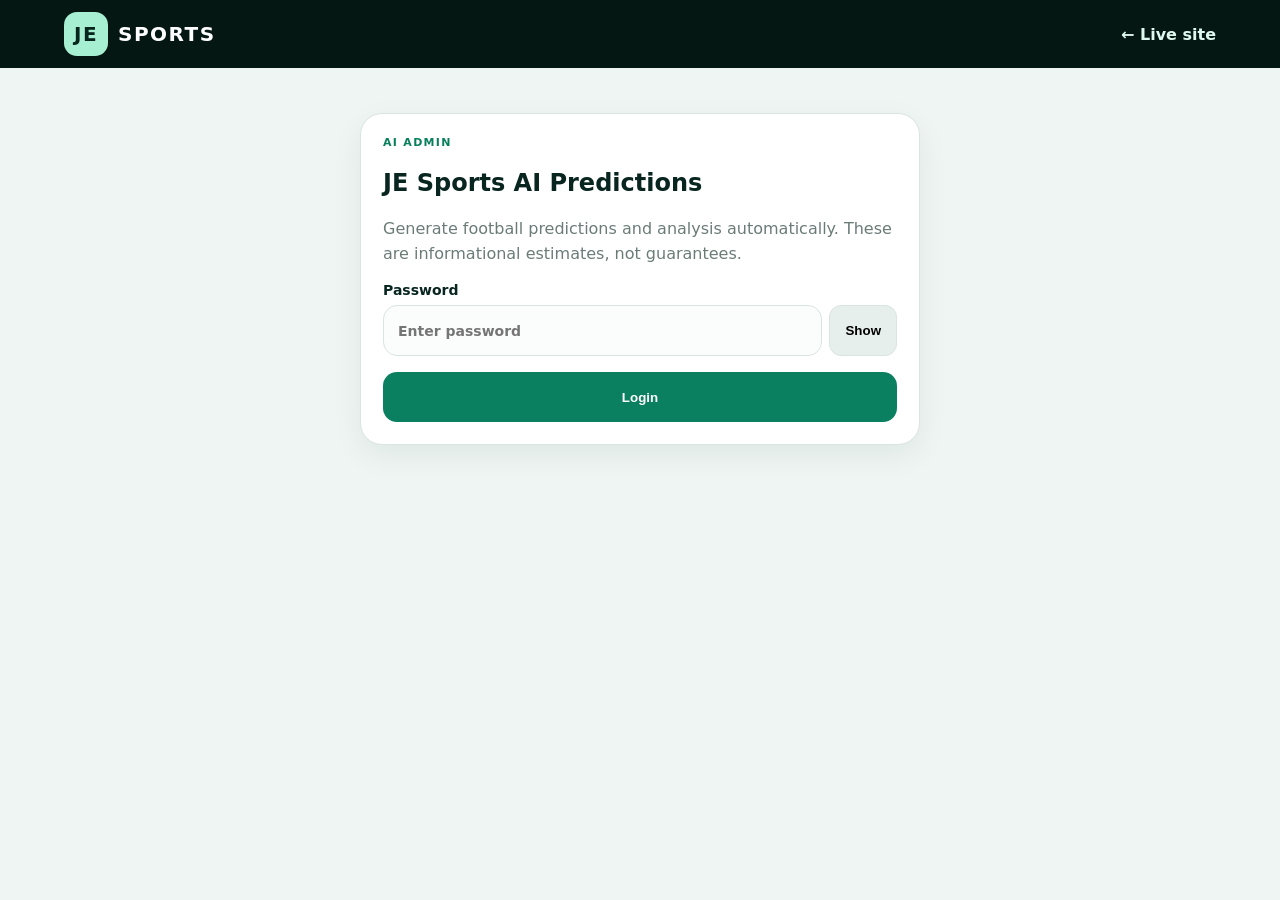
==== commit 57b2d453: "Add files via upload" ====
--- a/admin.html
+++ b/admin.html
@@ -1,35 +1,15 @@
 <!doctype html>
-<html lang="en">
-<head>
-<meta charset="utf-8"><meta name="viewport" content="width=device-width,initial-scale=1,viewport-fit=cover">
-<meta name="theme-color" content="#041712"><title>JE Sports — Admin</title>
-<link rel="stylesheet" href="style.css?v=4">
-</head>
-<body>
-<header class="topbar"><a class="brand" href="index.html"><span>JE</span> SPORTS</a><nav><a href="index.html">← Live site</a></nav></header>
-<main class="admin-shell">
-<section id="loginBox" class="card login"><p class="eyebrow">ADMIN</p><h1>JE Sports Admin</h1><p class="muted">Manage site settings and football analysis posts.</p>
-<label>Password<div class="pass"><input id="password" type="password" placeholder="Enter password"><button onclick="togglePass()">Show</button></div></label>
-<button class="btn primary full" onclick="login()">Login</button><p id="loginMsg" class="msg" hidden></p></section>
-
+<html lang="en"><head><meta charset="utf-8"><meta name="viewport" content="width=device-width,initial-scale=1,viewport-fit=cover"><meta name="theme-color" content="#041712"><title>JE Sports — AI Admin</title><link rel="stylesheet" href="style.css?v=5"></head>
+<body><header class="topbar"><a class="brand" href="index.html"><span>JE</span> SPORTS</a><nav><a href="index.html">← Live site</a></nav></header>
+<main class="admin-shell"><section id="loginBox" class="card login"><p class="eyebrow">AI ADMIN</p><h1>JE Sports AI Predictions</h1><p class="muted">Generate football predictions and analysis automatically. These are informational estimates, not guarantees.</p><label>Password<div class="pass"><input id="password" type="password" placeholder="Enter password"><button onclick="togglePass()">Show</button></div></label><button class="btn primary full" onclick="login()">Login</button><p id="loginMsg" class="msg" hidden></p></section>
 <section id="dashboard" hidden>
-<div class="card"><p class="eyebrow">LIVE DATA</p><h2>Football data settings</h2>
-<p class="note">For real-time scores, use a legitimate football-data API and keep its API key private. This static site can call an API from the browser only when that provider permits it (CORS).</p>
-<label>Live matches API URL<input id="apiUrl" placeholder="https://example.com/football/live"></label>
-<label>API key (optional)<input id="apiKey" type="password" placeholder="Paste your API key"></label>
-<button class="btn primary" onclick="saveSettings()">Save settings</button>
-<p id="settingsMsg" class="msg" hidden></p></div>
-
-<div class="card"><p class="eyebrow">CONTENT</p><h2>Add football analysis</h2>
-<div class="two"><label>Home team<input id="home"></label><label>Away team<input id="away"></label></div>
-<div class="two"><label>Prediction<input id="pick" placeholder="e.g. Home win / Draw"></label><label>Confidence %<input id="confidence" type="number" min="1" max="99"></label></div>
-<label>Analysis<textarea id="analysis" placeholder="Explain the football factors behind the prediction."></textarea></label>
-<button class="btn primary" onclick="savePost()">Save analysis</button>
-<button class="btn secondary" onclick="clearPost()">Clear</button>
-</div>
-
-<div class="card"><p class="eyebrow">PUBLISHED</p><h2>Analysis posts</h2><div id="posts"></div></div>
-</section>
-</main>
-<script src="admin.js?v=4"></script>
-</body></html>+<div class="card"><p class="eyebrow">AUTOMATIC AI</p><h2>AI Prediction Engine</h2><p class="note">Enter two teams and the engine automatically creates an estimated outcome, probability, confidence, scoreline and explanation. It uses a transparent local football-strength model; it is not a live AI model.</p>
+<div class="two"><label>Home team<input id="home" placeholder="e.g. Arsenal"></label><label>Away team<input id="away" placeholder="e.g. Chelsea"></label></div>
+<div class="two"><label>Home recent form <input id="homeForm" placeholder="Optional: W W D L W"></label><label>Away recent form <input id="awayForm" placeholder="Optional: W D W L D"></label></div>
+<div class="ai-actions"><button class="btn ai" onclick="autoPredict()">✨ Generate prediction automatically</button><span id="aiStatus" class="muted small">No manual prediction is required.</span></div>
+<div id="result" class="ai-result" hidden></div>
+<input id="pick" type="hidden"><input id="confidence" type="hidden"><label>AI analysis<textarea id="analysis" placeholder="Automatic analysis will appear here."></textarea></label>
+<button class="btn primary" onclick="savePost()">Publish analysis</button><button class="btn secondary" onclick="clearPost()">Clear</button></div>
+<div class="card"><p class="eyebrow">PUBLISHED</p><h2>AI predictions</h2><div id="posts"></div></div>
+<div class="card"><p class="eyebrow">LIVE DATA</p><h2>Football data settings</h2><p class="note">For real-time fixtures/results, connect a legitimate football-data provider. Keep API keys private and do not put secrets in public source code.</p><label>Live matches API URL<input id="apiUrl" placeholder="https://example.com/football/live"></label><label>API key (optional)<input id="apiKey" type="password" placeholder="Paste your API key"></label><button class="btn primary" onclick="saveSettings()">Save settings</button><p id="settingsMsg" class="msg" hidden></p></div>
+</section></main><script src="admin.js?v=5"></script></body></html>
--- a/style.css
+++ b/style.css
@@ -1,2 +1,2 @@
-*{box-sizing:border-box}body{margin:0;background:#eef5f3;color:#08251f;font-family:system-ui,-apple-system,"Segoe UI",sans-serif}.topbar{position:sticky;top:0;z-index:20;background:#041712;color:#fff;min-height:68px;padding:10px 5%;display:flex;align-items:center;justify-content:space-between}.brand{display:flex;align-items:center;gap:10px;color:#fff;text-decoration:none;font-weight:900;letter-spacing:1.5px;font-size:20px}.brand span{display:grid;place-items:center;width:44px;height:44px;border-radius:13px;background:#a6efd3;color:#06251d}.topbar nav{display:flex;gap:20px}.topbar nav a{color:#dff8ef;text-decoration:none;font-weight:750}.topbar nav a.active{color:#a6efd3}.menu{display:none;background:none;color:white;border:0;font-size:25px}.hero{background:#041712;color:#fff;padding:55px 8%;display:flex;justify-content:space-between;align-items:center;min-height:350px}.hero h1{font-size:clamp(38px,7vw,68px);line-height:1;margin:8px 0 18px}.hero strong{color:#a6efd3}.hero p{max-width:650px;color:#c9d8d4;line-height:1.6;font-size:17px}.hero-icon{font-size:110px}.hero-actions{display:flex;gap:10px;margin-top:20px}.btn{border:0;border-radius:14px;padding:14px 18px;font-weight:900;text-decoration:none;display:inline-block;min-height:50px}.primary{background:#0a8060;color:white}.ghost{border:1px solid #668a80;color:white;background:transparent}.secondary,.refresh{background:#e6efec;color:#08251f;border:0}.section{width:min(1100px,90%);margin:38px auto}.section-head{display:flex;align-items:end;justify-content:space-between;gap:15px;margin-bottom:14px}.eyebrow{font-size:11px;letter-spacing:1.3px;font-weight:900;color:#087f5b;margin:0 0 6px}.section h2,.card h2{font-size:29px;margin:0 0 8px}.muted{color:#6b7c78;line-height:1.55}.refresh{padding:11px 14px;border-radius:12px;font-weight:900}.match-grid{display:grid;grid-template-columns:repeat(3,1fr);gap:14px}.match{background:white;border:1px solid #d9e5e1;border-radius:20px;padding:18px;box-shadow:0 10px 30px #08251f10}.status{display:inline-block;border-radius:999px;padding:6px 9px;background:#e5f3ee;color:#0a684d;font-weight:900;font-size:11px}.teams{font-size:18px;font-weight:900;margin:14px 0 8px}.score{font-size:30px;font-weight:950}.time{color:#6b7c78}.ai-card,.card{background:white;border:1px solid #d9e5e1;border-radius:22px;padding:22px;box-shadow:0 10px 30px #08251f10}.two{display:grid;grid-template-columns:1fr 1fr;gap:14px;margin:14px 0}label{display:block;font-weight:800;font-size:14px;margin-top:14px}input,textarea,.search{width:100%;margin-top:7px;border:1.5px solid #d9e5e1;border-radius:14px;background:#fbfdfc;padding:14px;font:inherit;color:#08251f;outline:0}input{min-height:51px}textarea{min-height:130px;resize:vertical}.full{width:100%;margin-top:16px}.prediction-result{margin-top:16px;background:#f1faf7;border:1px solid #cfe8df;border-radius:18px;padding:18px}.prediction-result h3{font-size:25px;margin:4px 0}.confidence{font-weight:900;color:#087f5b}.team-grid{display:grid;grid-template-columns:repeat(4,1fr);gap:10px;margin-top:15px}.team{background:#fff;border:1px solid #d9e5e1;border-radius:15px;padding:14px;font-weight:850}.search{margin-top:0}.small{font-size:12px}.login{max-width:560px;margin:45px auto}.pass{display:flex;gap:7px}.pass input{flex:1}.pass button{margin-top:7px;border:1px solid #d9e5e1;background:#e6efec;border-radius:12px;padding:0 15px;font-weight:800}.msg{padding:11px;border-radius:12px;background:#e5f3ee;color:#0a684d;font-weight:750}.note{background:#f1faf7;border-left:4px solid #0a8060;padding:13px;border-radius:10px;line-height:1.5}.post{padding:14px 0;border-bottom:1px solid #e5ece9}.post strong{font-size:17px}.post button{float:right;border:0;border-radius:9px;padding:8px;background:#fff0ef;color:#b42318;font-weight:800}footer{background:#041712;color:#c9d8d4;padding:35px 8%}footer .brand{margin-bottom:10px}
+*{box-sizing:border-box}body{margin:0;background:#eef5f3;color:#08251f;font-family:system-ui,-apple-system,"Segoe UI",sans-serif}.topbar{position:sticky;top:0;z-index:20;background:#041712;color:#fff;min-height:68px;padding:10px 5%;display:flex;align-items:center;justify-content:space-between}.brand{display:flex;align-items:center;gap:10px;color:#fff;text-decoration:none;font-weight:900;letter-spacing:1.5px;font-size:20px}.brand span{display:grid;place-items:center;width:44px;height:44px;border-radius:13px;background:#a6efd3;color:#06251d}.topbar nav{display:flex;gap:20px}.topbar nav a{color:#dff8ef;text-decoration:none;font-weight:750}.topbar nav a.active{color:#a6efd3}.menu{display:none;background:none;color:white;border:0;font-size:25px}.hero{background:#041712;color:#fff;padding:55px 8%;display:flex;justify-content:space-between;align-items:center;min-height:350px}.hero h1{font-size:clamp(38px,7vw,68px);line-height:1;margin:8px 0 18px}.hero strong{color:#a6efd3}.hero p{max-width:650px;color:#c9d8d4;line-height:1.6;font-size:17px}.hero-icon{font-size:110px}.hero-actions{display:flex;gap:10px;margin-top:20px}.btn{border:0;border-radius:14px;padding:14px 18px;font-weight:900;text-decoration:none;display:inline-block;min-height:50px}.primary{background:#0a8060;color:white}.ghost{border:1px solid #668a80;color:white;background:transparent}.secondary,.refresh{background:#e6efec;color:#08251f;border:0}.ai{background:#5b4bb7;color:white}.ai-actions{display:flex;align-items:center;gap:12px;flex-wrap:wrap;margin:12px 0}.ai-actions .btn{min-height:46px}.section{width:min(1100px,90%);margin:38px auto}.section-head{display:flex;align-items:end;justify-content:space-between;gap:15px;margin-bottom:14px}.eyebrow{font-size:11px;letter-spacing:1.3px;font-weight:900;color:#087f5b;margin:0 0 6px}.section h2,.card h2{font-size:29px;margin:0 0 8px}.muted{color:#6b7c78;line-height:1.55}.refresh{padding:11px 14px;border-radius:12px;font-weight:900}.match-grid{display:grid;grid-template-columns:repeat(3,1fr);gap:14px}.match{background:white;border:1px solid #d9e5e1;border-radius:20px;padding:18px;box-shadow:0 10px 30px #08251f10}.status{display:inline-block;border-radius:999px;padding:6px 9px;background:#e5f3ee;color:#0a684d;font-weight:900;font-size:11px}.teams{font-size:18px;font-weight:900;margin:14px 0 8px}.score{font-size:30px;font-weight:950}.time{color:#6b7c78}.ai-card,.card{background:white;border:1px solid #d9e5e1;border-radius:22px;padding:22px;box-shadow:0 10px 30px #08251f10}.two{display:grid;grid-template-columns:1fr 1fr;gap:14px;margin:14px 0}label{display:block;font-weight:800;font-size:14px;margin-top:14px}input,textarea,.search{width:100%;margin-top:7px;border:1.5px solid #d9e5e1;border-radius:14px;background:#fbfdfc;padding:14px;font:inherit;color:#08251f;outline:0}input{min-height:51px}textarea{min-height:130px;resize:vertical}.full{width:100%;margin-top:16px}.prediction-result{margin-top:16px;background:#f1faf7;border:1px solid #cfe8df;border-radius:18px;padding:18px}.prediction-result h3{font-size:25px;margin:4px 0}.confidence{font-weight:900;color:#087f5b}.team-grid{display:grid;grid-template-columns:repeat(4,1fr);gap:10px;margin-top:15px}.team{background:#fff;border:1px solid #d9e5e1;border-radius:15px;padding:14px;font-weight:850}.search{margin-top:0}.small{font-size:12px}.login{max-width:560px;margin:45px auto}.pass{display:flex;gap:7px}.pass input{flex:1}.pass button{margin-top:7px;border:1px solid #d9e5e1;background:#e6efec;border-radius:12px;padding:0 15px;font-weight:800}.msg{padding:11px;border-radius:12px;background:#e5f3ee;color:#0a684d;font-weight:750}.note{background:#f1faf7;border-left:4px solid #0a8060;padding:13px;border-radius:10px;line-height:1.5}.post{padding:14px 0;border-bottom:1px solid #e5ece9}.post strong{font-size:17px}.post button{float:right;border:0;border-radius:9px;padding:8px;background:#fff0ef;color:#b42318;font-weight:800}footer{background:#041712;color:#c9d8d4;padding:35px 8%}footer .brand{margin-bottom:10px}
 @media(max-width:700px){.topbar{padding:9px 4%}.topbar nav{display:none;position:absolute;top:68px;left:0;right:0;background:#041712;padding:16px;flex-direction:column}.topbar nav.open{display:flex}.menu{display:block}.hero{padding:38px 6%;min-height:390px}.hero-icon{font-size:60px}.hero h1{font-size:42px}.section{width:88%;margin:28px auto}.match-grid,.team-grid{grid-template-columns:1fr}.two{grid-template-columns:1fr;gap:0}.card,.ai-card{padding:17px;border-radius:19px}.section-head{align-items:start}.hero-actions{flex-direction:column}.hero-actions .btn{text-align:center}}
